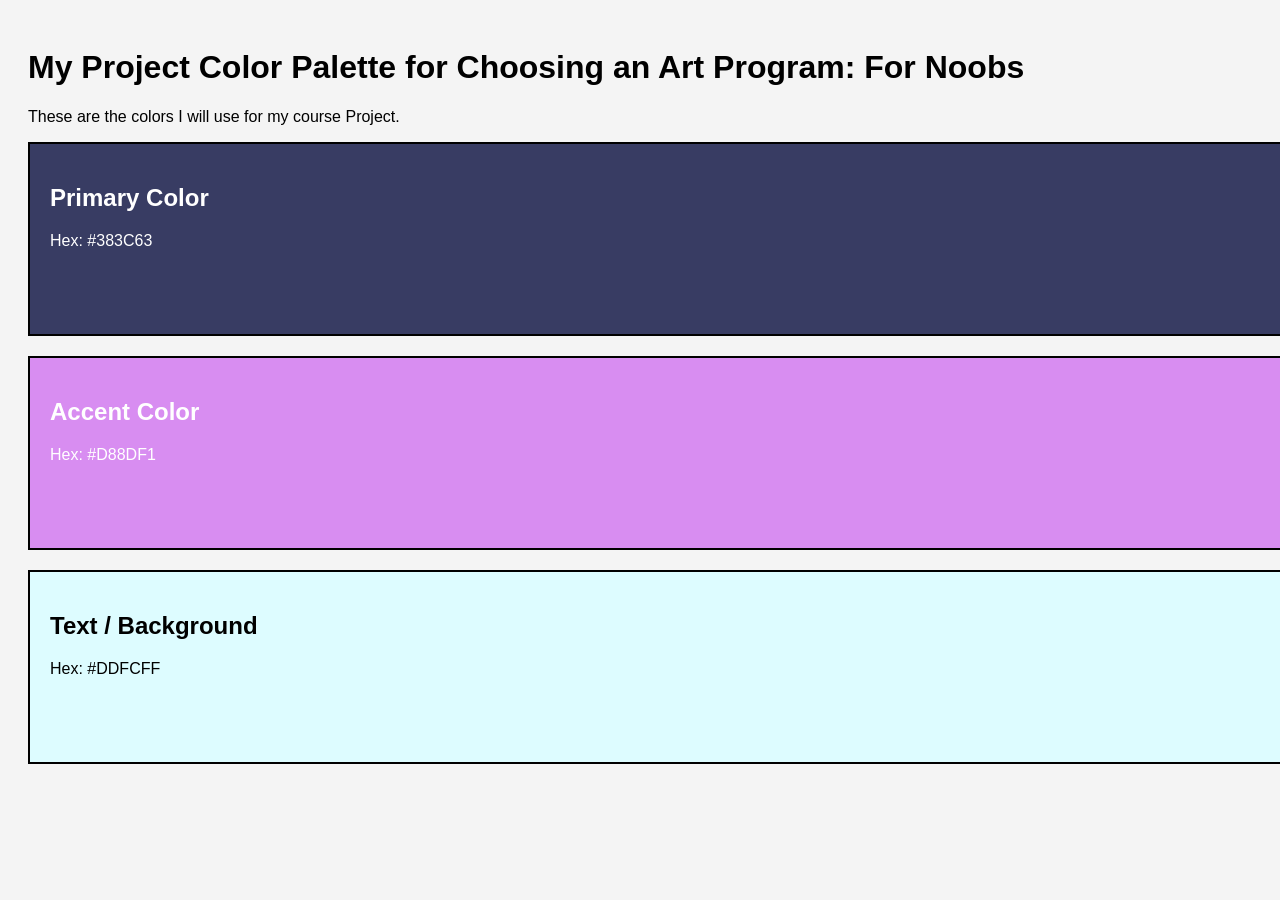
==== w4/index.html @ 84c014bb "Attendance: Added HTML and CSS skeleton + Updated to my Colors" ====
<!DOCTYPE html>
<html lang="en">
<head>
    <meta charset="UTF-8">
    <title>My Project Palette</title>
    <link rel="stylesheet" href="css/style.css">
</head>
<body>

    <h1>My Project Color Palette for Choosing an Art Program: For Noobs</h1>
    <p>These are the colors I will use for my course Project.</p>

    <div class="swatch primary">
        <h2>Primary Color</h2>
        <p>Hex: #383C63</p> 
    </div>

    <div class="swatch accent">
        <h2>Accent Color</h2>
        <p>Hex: #D88DF1</p>
    </div>

    <div class="swatch text">
        <h2>Text / Background</h2>
        <p>Hex: #DDFCFF</p>
    </div>

</body>
</html>
---- w4/css/style.css ----
/* General Page Styles */
body {
    font-family: Arial, Helvetica, sans-serif;
    padding: 20px;
    background-color: #f4f4f4; /* Default Gray */
}

/* SHARED STYLES: All boxes get these rules */
.swatch {
    height: 150px;
    width: 100%;
    margin-bottom: 20px;
    padding: 20px;
    border: 2px solid black; /* Default Border */
    color: white; /* Default text color inside boxes */
}

/* UNIQUE STYLES: Update the HEX codes below */

/* 1. Primary Color */
.primary {
    background-color: #383C63; /* CHANGE THIS */
}

/* 2. Accent Color */
.accent {
    background-color: #D88DF1; /* CHANGE THIS */
}

/* 3. Text/Light Color */
.text {
    background-color: #DDFCFF; /* CHANGE THIS */
    color: black; /* Dark text for light background */
}
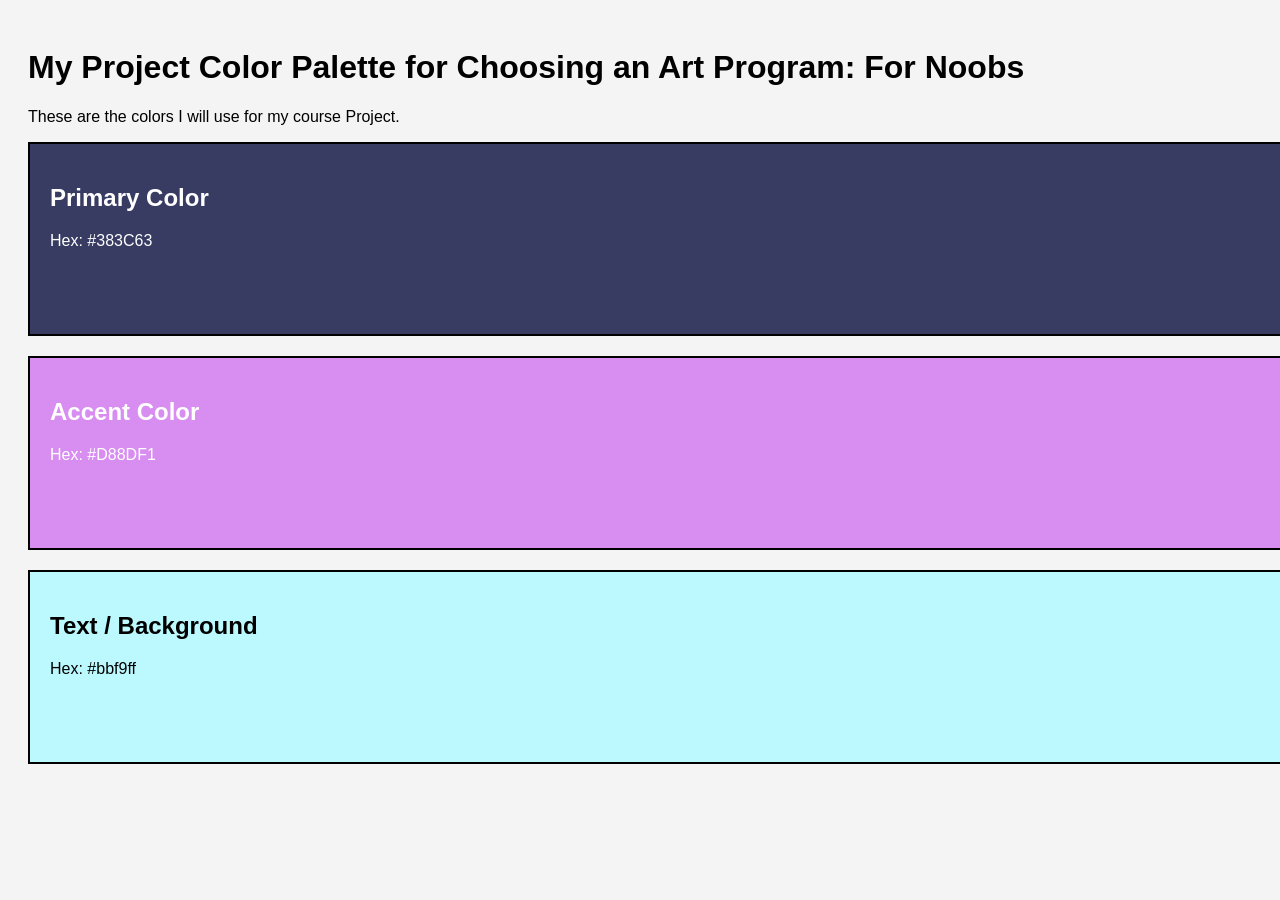
==== commit fb33b3dd: "Attendance: Updated Project color Palette" ====
--- a/w4/index.html
+++ b/w4/index.html
@@ -22,7 +22,7 @@
 
     <div class="swatch text">
         <h2>Text / Background</h2>
-        <p>Hex: #DDFCFF</p>
+        <p>Hex: #bbf9ff</p>
     </div>
 
 </body>
--- a/w4/css/style.css
+++ b/w4/css/style.css
@@ -29,6 +29,6 @@
 
 /* 3. Text/Light Color */
 .text {
-    background-color: #DDFCFF; /* CHANGE THIS */
+    background-color: #bbf9ff; /* CHANGE THIS */
     color: black; /* Dark text for light background */
 }
